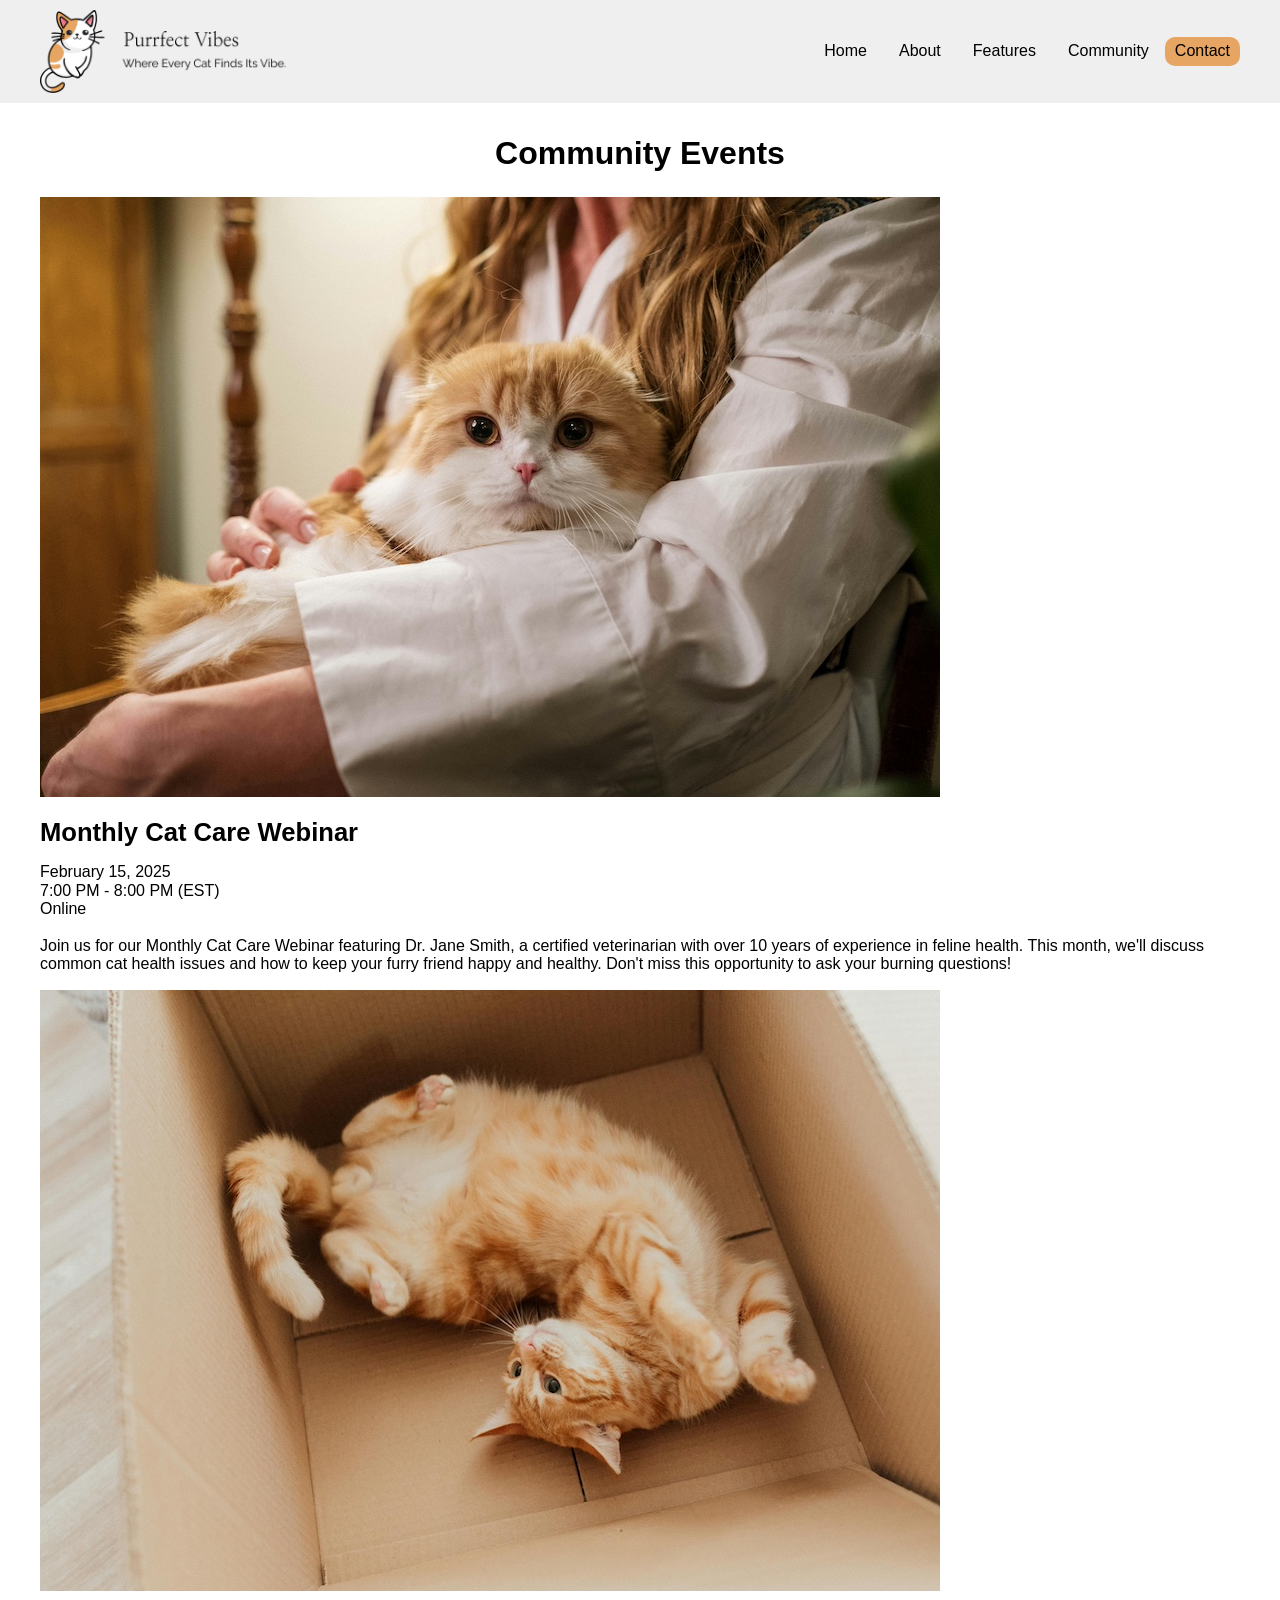
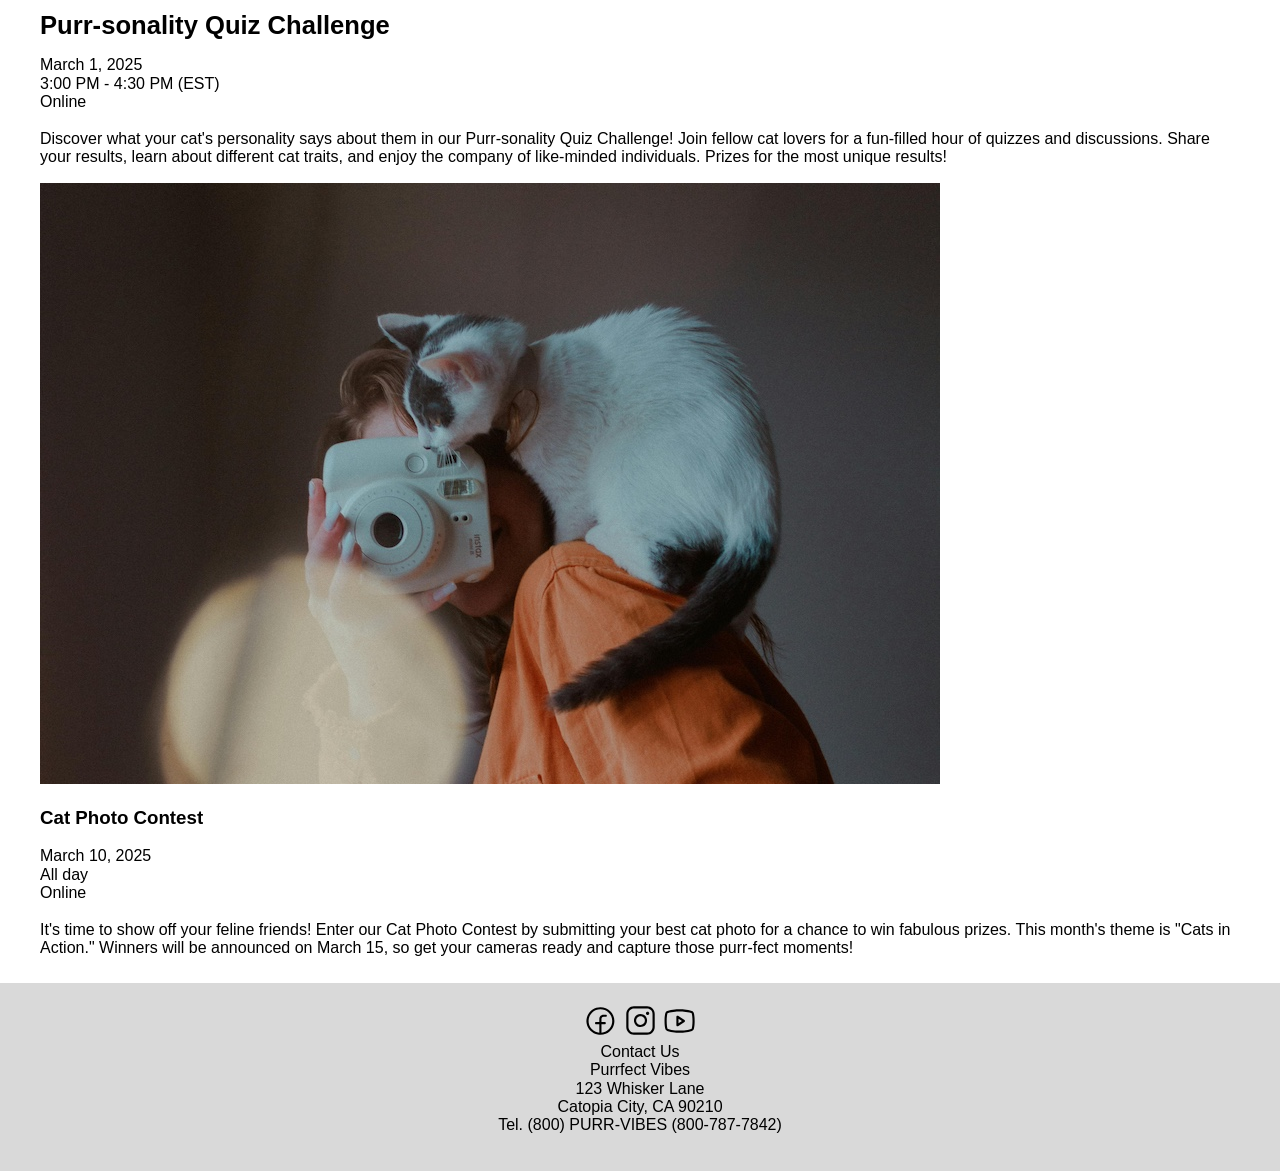
==== beginning/part2/community.html @ ec49560c "Uploaded beginning files" ====
<!doctype html>
<html lang="en">
<head>
	<meta charset="utf-8">
	<title>Purrfect Vibes Community Events</title>
    <link rel="stylesheet" href="css/normalize.css">
    <link rel="stylesheet" href="css/styles.css">
</head>

<body>
    <header>
        <div class="container">
            <img src="images/logo.png" alt="logo">
            <nav class="nav1">
                <ul>
                    <li><a href="#">Home</a></li>
                    <li><a href="#">About</a></li>
                    <li><a href="#">Features</a></li>
                    <li><a href="#">Community</a></li>
                </ul>
            </nav>
            <a href="#" class="button">Contact</a>
        </div>
    </header>
<h1>Community Events</h1>
<section class="community container">
    <div class="event-block featured">
        <img src="images/event-cat-care.jpg" alt="cat care">
        <h2>Monthly Cat Care Webinar</h2>
        <p><span>February 15, 2025</span><br>
            <span>7:00 PM - 8:00 PM (EST)<br>
            Online</span><br><br>
            Join us for our Monthly Cat Care Webinar featuring Dr. Jane Smith, a certified veterinarian with over 10 years of experience in feline health. This month, we'll discuss common cat health issues and how to keep your furry friend happy and healthy. Don't miss this opportunity to ask your burning questions!</p>
    </div>
    <div class="event-block">
        <img src="images/event-cat-quiz.jpg" alt="cat quizzes">
        <h2>Purr-sonality Quiz Challenge</h2>
        <p><span>March 1, 2025</span><br>
            <span>3:00 PM - 4:30 PM (EST)<br>
            Online</span><br><br>
            Discover what your cat's personality says about them in our Purr-sonality Quiz Challenge! Join fellow cat lovers for a fun-filled hour of quizzes and discussions. Share your results, learn about different cat traits, and enjoy the company of like-minded individuals. Prizes for the most unique results!</p>
    </div>
    <div class="event-block">
        <img src="images/event-cat-photo.jpg" alt="cat community">
        <h3>Cat Photo Contest</h3>
        <p><span>March 10, 2025</span><br>
            <span>All day<br>
            Online</span><br><br>
            It's time to show off your feline friends! Enter our Cat Photo Contest by submitting your best cat photo for a chance to win fabulous prizes. This month's theme is "Cats in Action." Winners will be announced on March 15, so get your cameras ready and capture those purr-fect moments!</p>
    </div>
</section>
<footer>
    <div>
        <a href="#"><img src="images/facebook.svg" alt="Facebook"></a>
        <a href="#"><img src="images/instagram.svg" alt="Instagram"></a>
        <a href="#"><img src="images/youtube.svg" alt="Youtube"></a>
    </div>
    <p>
        Contact Us<br>
        Purrfect Vibes<br>
        123 Whisker Lane<br>
        Catopia City, CA 90210<br>
        Tel. (800) PURR-VIBES (800-787-7842)<br>
    </p>
</footer>
</body>
</html>
---- beginning/part2/css/styles.css ----
body {
    font-size: 16px;
    font-family: Arial, Helvetica, sans-serif;
    margin: 0;
}
h1 {
    font-size: 2em;
    font-weight: bold;
    text-align: center;
    margin: 1rem 0;
}
h2 {
    font-size: 1.6em;
    margin: 1rem 0;
}
p {
    margin: 0 0 1rem 0;
}
.container {
    max-width: 1200px;
    margin: auto;
    padding: 10px;
}
a {
    color: #e6a563;
}
header {
    background-color: #efefef;
    position: sticky;
    top: 0;
}
header a {
    text-decoration: none;
    color: #000
}
header a:hover {
    color: #e6a563;
}
header .container {
    padding: 10px;
    margin-bottom: 2em;
    display: flex;
    align-items: center;
    justify-content: flex-end;
}
header img {
    width: 250px;
    margin-right: auto;

}
header ul {
    list-style-type: none;
    display: flex;
    align-items: center;
}
.button {
    background-color: #e6a563;
    border-radius: 10px;
    padding: 5px 10px;
}
.button:hover {
    background-color: #fff;
}
nav li {
    margin: 0 1em;
}
footer {
    text-align: center;
    background-color: #D9D9D9;
    padding: 20px;
}
footer img {
    width: 35px;
}
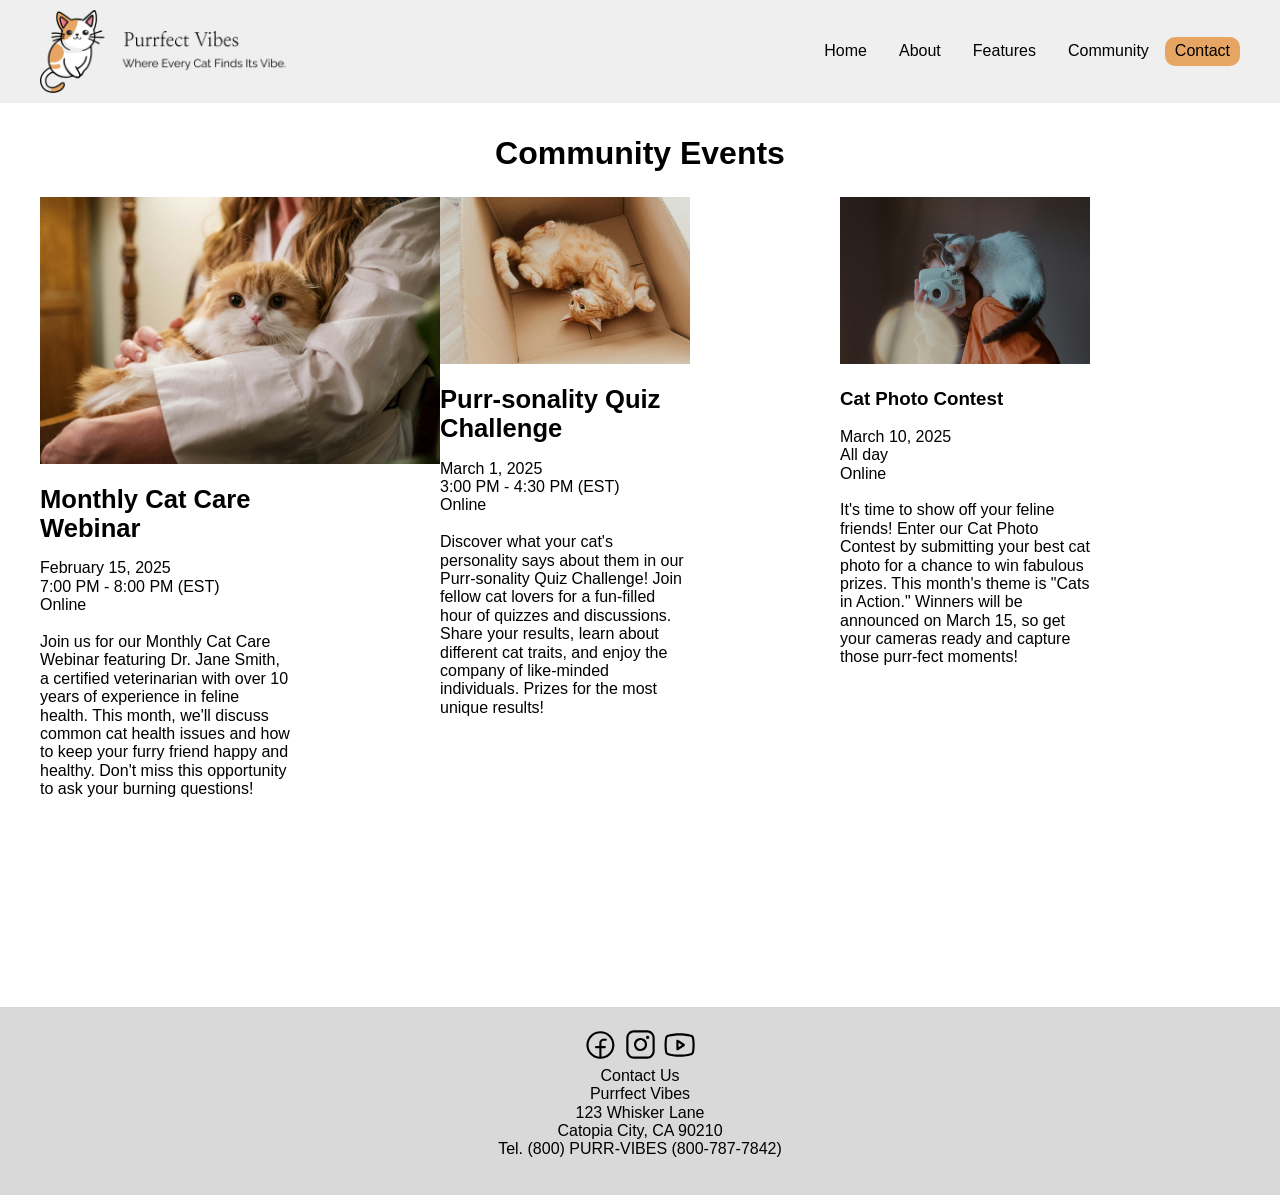
==== commit 7afdeea1: "updated index and styles added hero div to html added to styles" ====
--- a/beginning/part2/community.html
+++ b/beginning/part2/community.html
@@ -24,13 +24,15 @@
     </header>
 <h1>Community Events</h1>
 <section class="community container">
-    <div class="event-block featured">
-        <img src="images/event-cat-care.jpg" alt="cat care">
-        <h2>Monthly Cat Care Webinar</h2>
-        <p><span>February 15, 2025</span><br>
-            <span>7:00 PM - 8:00 PM (EST)<br>
-            Online</span><br><br>
-            Join us for our Monthly Cat Care Webinar featuring Dr. Jane Smith, a certified veterinarian with over 10 years of experience in feline health. This month, we'll discuss common cat health issues and how to keep your furry friend happy and healthy. Don't miss this opportunity to ask your burning questions!</p>
+    <div class="hero">
+        <div class="event-block featured">
+            <img src="images/event-cat-care.jpg" alt="cat care">
+            <h2>Monthly Cat Care Webinar</h2>
+            <p><span>February 15, 2025</span><br>
+                <span>7:00 PM - 8:00 PM (EST)<br>
+                Online</span><br><br>
+                Join us for our Monthly Cat Care Webinar featuring Dr. Jane Smith, a certified veterinarian with over 10 years of experience in feline health. This month, we'll discuss common cat health issues and how to keep your furry friend happy and healthy. Don't miss this opportunity to ask your burning questions!</p>
+        </div>
     </div>
     <div class="event-block">
         <img src="images/event-cat-quiz.jpg" alt="cat quizzes">
--- a/beginning/part2/css/styles.css
+++ b/beginning/part2/css/styles.css
@@ -64,6 +64,23 @@
 nav li {
     margin: 0 1em;
 }
+
+.community {
+    display: grid;
+    grid-template-columns: repeat(3, 1fr);
+    grid-template-rows: 500px 350px;
+    height: 800px;
+}
+
+.event-block, img {
+    width: 250px;
+}
+
+.featured img {
+    width: 400px;
+    order: -1;
+}
+
 footer {
     text-align: center;
     background-color: #D9D9D9;
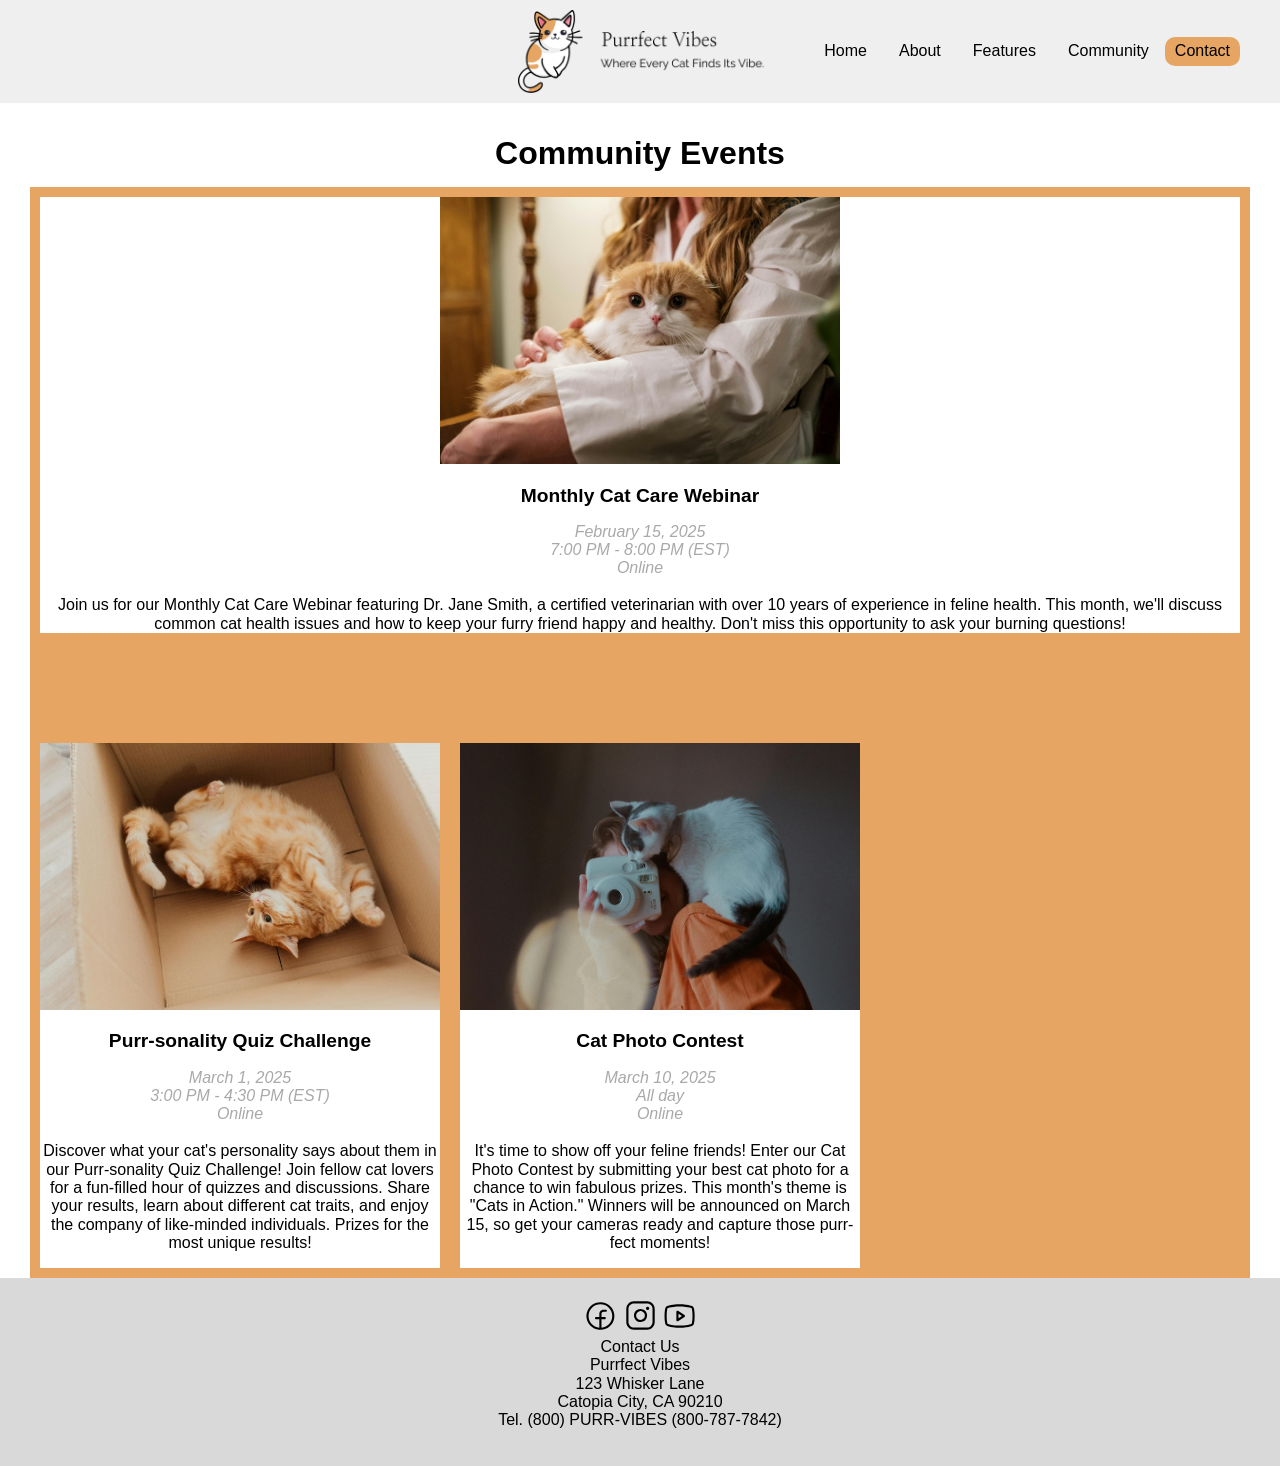
==== commit a7f0c1b2: "hero update hero area working styles.css grid updated for main area" ====
--- a/beginning/part2/community.html
+++ b/beginning/part2/community.html
@@ -27,11 +27,13 @@
     <div class="hero">
         <div class="event-block featured">
             <img src="images/event-cat-care.jpg" alt="cat care">
-            <h2>Monthly Cat Care Webinar</h2>
-            <p><span>February 15, 2025</span><br>
-                <span>7:00 PM - 8:00 PM (EST)<br>
-                Online</span><br><br>
-                Join us for our Monthly Cat Care Webinar featuring Dr. Jane Smith, a certified veterinarian with over 10 years of experience in feline health. This month, we'll discuss common cat health issues and how to keep your furry friend happy and healthy. Don't miss this opportunity to ask your burning questions!</p>
+            <article>
+                <h2>Monthly Cat Care Webinar</h2>
+                <p><span>February 15, 2025</span><br>
+                    <span>7:00 PM - 8:00 PM (EST)<br>
+                    Online</span><br><br>
+                    Join us for our Monthly Cat Care Webinar featuring Dr. Jane Smith, a certified veterinarian with over 10 years of experience in feline health. This month, we'll discuss common cat health issues and how to keep your furry friend happy and healthy. Don't miss this opportunity to ask your burning questions!</p>
+            </article>
         </div>
     </div>
     <div class="event-block">
@@ -44,7 +46,7 @@
     </div>
     <div class="event-block">
         <img src="images/event-cat-photo.jpg" alt="cat community">
-        <h3>Cat Photo Contest</h3>
+        <h2>Cat Photo Contest</h2>
         <p><span>March 10, 2025</span><br>
             <span>All day<br>
             Online</span><br><br>
--- a/beginning/part2/css/styles.css
+++ b/beginning/part2/css/styles.css
@@ -10,7 +10,7 @@
     margin: 1rem 0;
 }
 h2 {
-    font-size: 1.6em;
+    font-size: 1.2em;
     margin: 1rem 0;
 }
 p {
@@ -45,7 +45,7 @@
 }
 header img {
     width: 250px;
-    margin-right: auto;
+    marin-right: auto;
 
 }
 header ul {
@@ -66,19 +66,34 @@
 }
 
 .community {
+    margin: 0 auto;
     display: grid;
     grid-template-columns: repeat(3, 1fr);
-    grid-template-rows: 500px 350px;
-    height: 800px;
+    grid-auto-rows: 2fr;
+    justify-content: center;
+    gap: 20px;
+    background-color: #e6a563;
+}  
+.hero {
+    grid-column-start: 1;
+    grid-column-end: 4;
 }
-
-.event-block, img {
-    width: 250px;
+/* .hero .featured {
+    grid-column-start: 1;
+    grid-column-end: 4;
+    background-color: #efefef;
+} */
+.event-block span {
+    font-style: italic;
+    color: darkgray;
 }
-
-.featured img {
+.event-block img {
     width: 400px;
-    order: -1;
+}
+.event-block {
+    grid-row: 2;
+    text-align: center;
+    background-color: white;
 }
 
 footer {
